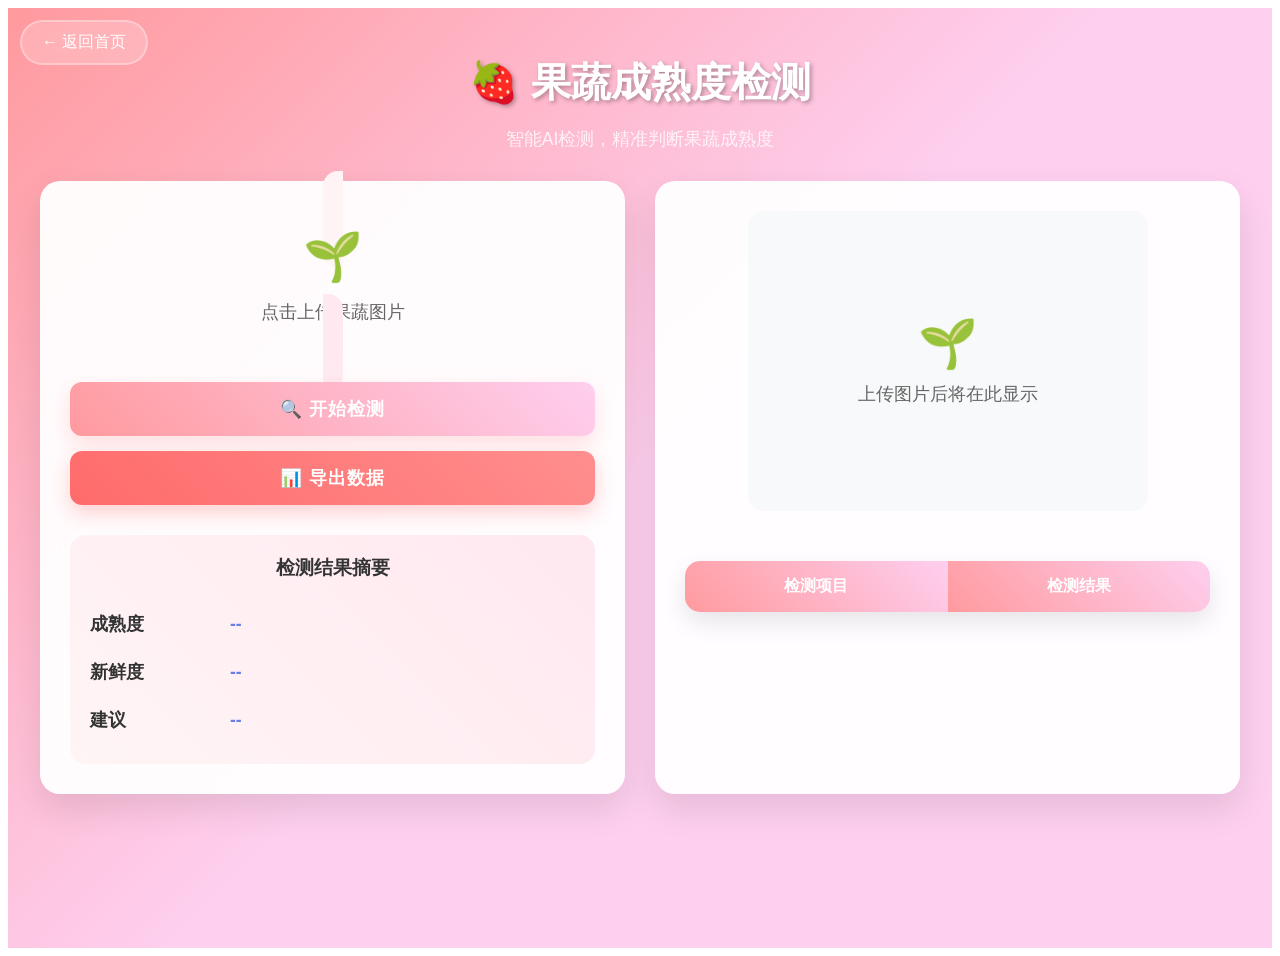
==== back/src/main/resources/templates/maturity-detection.html @ ed48c377 "Initial commit" ====
<!DOCTYPE html>
<html lang="zh-CN" xmlns:th="http://www.thymeleaf.org">
<head>
    <meta charset="UTF-8">
    <meta name="viewport" content="width=device-width, initial-scale=1.0">
    <title>果蔬成熟度检测</title>
    <link rel="stylesheet" href="/css/style.css">
    <style>
        .maturity-detection-container {
            min-height: 100vh;
            background: linear-gradient(135deg, #ff9a9e 0%, #fecfef 50%, #fecfef 100%);
            font-family: 'Segoe UI', Tahoma, Geneva, Verdana, sans-serif;
            padding: 20px;
        }
        
        .header-section {
            text-align: center;
            margin-bottom: 30px;
        }
        
        .page-title {
            font-size: 2.5rem;
            font-weight: 700;
            color: white;
            text-shadow: 2px 2px 4px rgba(0,0,0,0.3);
            margin-bottom: 10px;
        }
        
        .return-btn {
            position: absolute;
            top: 20px;
            left: 20px;
            background: rgba(255,255,255,0.2);
            color: white;
            border: 2px solid rgba(255,255,255,0.3);
            padding: 10px 20px;
            border-radius: 25px;
            cursor: pointer;
            transition: all 0.3s ease;
            backdrop-filter: blur(10px);
        }
        
        .return-btn:hover {
            background: rgba(255,255,255,0.3);
            transform: translateY(-2px);
        }
        
        .main-content {
            display: flex;
            gap: 30px;
            max-width: 1200px;
            margin: 0 auto;
            align-items: stretch;
        }
        
        .control-panel {
            flex: 1;
            background: rgba(255,255,255,0.95);
            border-radius: 20px;
            padding: 30px;
            box-shadow: 0 15px 35px rgba(0,0,0,0.1);
            backdrop-filter: blur(10px);
            display: flex;
            flex-direction: column;
        }
        
        .upload-section {
            text-align: center;
            margin-bottom: 30px;
        }
        
        .upload-area {
            border-radius: 15px;
            padding: 40px 20px;
            margin-bottom: 20px;
            transition: all 0.3s ease;
            cursor: pointer;
            background: linear-gradient(45deg, #fff5f5, #ffe8f0);
        }
        
        .upload-area:hover {
            border-color: #fecfef;
            background: linear-gradient(45deg, #ffe8f0, #fff0f8);
            transform: translateY(-2px);
        }
        
        .upload-icon {
            font-size: 3rem;
            color: #ff9a9e;
            margin-bottom: 15px;
        }
        
        .upload-text {
            font-size: 1.1rem;
            color: #666;
            font-weight: 500;
        }
        
        .file-name {
            color: #ff9a9e;
            font-weight: 600;
            margin-top: 10px;
        }
        
        .action-buttons {
            display: flex;
            flex-direction: column;
            gap: 15px;
            margin-bottom: 30px;
        }
        
        .btn {
            padding: 15px 25px;
            border: none;
            border-radius: 12px;
            font-size: 1.1rem;
            font-weight: 600;
            cursor: pointer;
            transition: all 0.3s ease;
            text-transform: uppercase;
            letter-spacing: 1px;
        }
        
        .btn-primary {
            background: linear-gradient(45deg, #ff9a9e, #fecfef);
            color: white;
            box-shadow: 0 8px 20px rgba(255, 154, 158, 0.3);
        }
        
        .btn-primary:hover {
            transform: translateY(-3px);
            box-shadow: 0 12px 25px rgba(255, 154, 158, 0.4);
        }
        
        .btn-secondary {
            background: linear-gradient(45deg, #FF6B6B, #FF8E8E);
            color: white;
            box-shadow: 0 8px 20px rgba(255, 107, 107, 0.3);
        }
        
        .btn-secondary:hover {
            transform: translateY(-3px);
            box-shadow: 0 12px 25px rgba(255, 107, 107, 0.4);
        }
        
        .result-summary {
            background: linear-gradient(45deg, #fff5f5, #ffe8f0);
            border-radius: 15px;
            padding: 20px;
        }
        
        .result-summary .result-item {
            display: table !important;
            width: 100% !important;
            padding: 12px 0 !important;
            font-size: 1.1rem !important;
            border: none !important;
            border-bottom: none !important;
            border-top: none !important;
        }
        
        .result-summary .result-label {
            display: table-cell !important;
            font-weight: 600 !important;
            color: #333 !important;
            width: 120px !important;
            padding-right: 20px !important;
            vertical-align: middle !important;
            border: none !important;
        }
        
        .result-summary .result-value {
            display: table-cell !important;
            font-weight: 700 !important;
            color: #667eea !important;
            vertical-align: middle !important;
            border: none !important;
        }
        
        .display-panel {
            flex: 1;
            background: rgba(255,255,255,0.95);
            border-radius: 20px;
            padding: 30px;
            box-shadow: 0 15px 35px rgba(0,0,0,0.1);
            backdrop-filter: blur(10px);
            display: flex;
            flex-direction: column;
        }
        
        .image-container {
            text-align: center;
            margin-bottom: 30px;
            display: flex;
            flex-direction: column;
            align-items: center;
            justify-content: center;
            min-height: 320px;
            border: none !important;
            outline: none !important;
        }
        
        .image-container::before,
        .image-container::after,
        .image-container *::before,
        .image-container *::after {
            display: none !important;
            content: none !important;
        }
        
        .preview-image {
            max-width: 100%;
            max-height: 300px;
            border-radius: 15px;
            box-shadow: 0 10px 25px rgba(0,0,0,0.15);
            transition: transform 0.3s ease;
            border: none !important;
            outline: none !important;
        }
        
        .preview-image:hover {
            transform: scale(1.02);
        }
        
        .results-table {
            width: 100%;
            border-collapse: collapse;
            border-radius: 15px;
            overflow: hidden;
            box-shadow: 0 10px 25px rgba(0,0,0,0.1);
        }
        
        .results-table th {
            background: linear-gradient(45deg, #ff9a9e, #fecfef);
            color: white;
            padding: 15px;
            font-weight: 600;
            text-align: center;
        }
        
        .results-table td {
            padding: 15px;
            text-align: center;
            border-bottom: 1px solid #eee;
            font-weight: 500;
        }
        
        .results-table tbody tr:hover {
            background: linear-gradient(45deg, #fff5f5, #ffe8f0);
        }
        
        .loading-overlay {
            position: fixed;
            top: 0;
            left: 0;
            width: 100%;
            height: 100%;
            background: rgba(0,0,0,0.7);
            display: flex;
            justify-content: center;
            align-items: center;
            z-index: 1000;
        }
        
        .loading-content {
            background: white;
            padding: 40px;
            border-radius: 20px;
            text-align: center;
            box-shadow: 0 20px 40px rgba(0,0,0,0.3);
        }
        
        .spinner {
            width: 50px;
            height: 50px;
            border: 5px solid #f3f3f3;
            border-top: 5px solid #ff9a9e;
            border-radius: 50%;
            animation: spin 1s linear infinite;
            margin: 0 auto 20px;
        }
        
        @keyframes spin {
            0% { transform: rotate(0deg); }
            100% { transform: rotate(360deg); }
        }
        
        .loading-text {
            font-size: 1.2rem;
            color: #333;
            font-weight: 600;
        }
        
        .maturity-badge {
            display: inline-block;
            padding: 5px 12px;
            border-radius: 20px;
            font-size: 0.9rem;
            font-weight: 600;
            margin-left: 10px;
        }
        
        .maturity-high {
            background: linear-gradient(45deg, #4CAF50, #45a049);
            color: white;
        }
        
        .maturity-medium {
            background: linear-gradient(45deg, #FF9800, #F57C00);
            color: white;
        }
        
        .maturity-low {
            background: linear-gradient(45deg, #f44336, #d32f2f);
            color: white;
        }
    </style>
</head>
<body>
    <div class="maturity-detection-container">
        <div class="return-btn" onclick="window.location.href='/index'">
            ← 返回首页
        </div>
        
        <div id="loading" class="loading-overlay" style="display: none;">
            <div class="loading-content">
                <div class="spinner"></div>
                <div class="loading-text">正在检测中，请稍候...</div>
            </div>
        </div>
        
        <div class="header-section">
            <h1 class="page-title">🍓 果蔬成熟度检测</h1>
            <p style="color: rgba(255,255,255,0.8); font-size: 1.1rem;">智能AI检测，精准判断果蔬成熟度</p>
        </div>
        
        <div class="main-content">
            <div class="control-panel">
                <div class="upload-section">
                    <label for="image-upload" class="upload-area">
                        <div class="upload-icon">🌱</div>
                        <div class="upload-text">点击上传果蔬图片</div>
                        <div class="file-name" id="file-name"></div>
                    </label>
                    <input type="file" id="image-upload" accept="image/*" style="display: none;" />
                </div>
                
                <div class="action-buttons">
                    <button id="start-detection" class="btn btn-primary" onclick="startMaturityDetection()">
                        🔍 开始检测
                    </button>
                    <button id="export-data" class="btn btn-secondary" onclick="exportData('maturity')">
                        📊 导出数据
                    </button>
                </div>
                
                <div class="result-summary" style="flex: 1; display: flex; flex-direction: column;">
                    <h3 style="margin-top: 0; color: #333; text-align: center;">检测结果摘要</h3>
                    <div class="result-item">
                        <span class="result-label">成熟度</span>
                        <span class="result-value maturity">--</span>
                    </div>
                    <div class="result-item">
                        <span class="result-label">新鲜度</span>
                        <span class="result-value freshness">--</span>
                    </div>
                    <div class="result-item">
                        <span class="result-label">建议</span>
                        <span class="result-value suggestion">--</span>
                    </div>
                </div>
            </div>
            
            <div class="display-panel">
                <div class="image-container">
                    <div id="image-placeholder" style="
                        width: 100%;
                        max-width: 400px;
                        height: 300px;
                        border-radius: 15px;
                        display: flex;
                        align-items: center;
                        justify-content: center;
                        background: #f8f9fa;
                        color: #666;
                        font-size: 1.1rem;
                        margin: 0 auto 20px auto;
                        border: none !important;
                        outline: none !important;
                    ">
                        <div style="text-align: center;">
                            <div style="font-size: 3rem; margin-bottom: 10px;">🌱</div>
                            <div>上传图片后将在此显示</div>
                        </div>
                    </div>
                    <img id="uploaded-image" class="preview-image" 
                         style="display: none; max-width: 100%; max-height: 300px; border-radius: 15px; box-shadow: 0 10px 25px rgba(0,0,0,0.15);" 
                         alt="上传的图片">
                </div>
                
                <table id="result-table" class="results-table">
                    <thead>
                        <tr>
                            <th>检测项目</th>
                            <th>检测结果</th>
                        </tr>
                    </thead>
                    <tbody>
                        <!-- 这里会动态添加检测结果 -->
                    </tbody>
                </table>
            </div>
        </div>
    </div>
    <script src="/js/main.js"></script>
    <script>
        // 成熟度检测专用函数
        function startMaturityDetection() {
            const fileInput = document.getElementById('image-upload');
            const uploadedImage = document.getElementById('uploaded-image');
            
            if (!fileInput.files[0]) {
                alert('请先上传图片');
                return;
            }
            
            // 显示加载状态
            const detectBtn = document.getElementById('start-detection');
            const originalText = detectBtn.textContent;
            detectBtn.innerHTML = '<span class="loading"></span> 检测中...';
            detectBtn.disabled = true;
            
            // 创建FormData对象
            const formData = new FormData();
            formData.append('file', fileInput.files[0]);
            
            // 发送请求到后端
            fetch('/api/model/detect/maturity', {
                method: 'POST',
                body: formData
            })
            .then(response => response.json())
            .then(data => {
                if (data.success) {
                    displayMaturityResult(data.data);
                } else {
                    alert('检测失败: ' + (data.message || '未知错误'));
                }
            })
            .catch(error => {
                console.error('检测请求失败:', error);
                alert('检测失败: 网络错误或服务器异常');
            })
            .finally(() => {
                // 恢复按钮状态
                detectBtn.textContent = originalText;
                detectBtn.disabled = false;
            });
        }
        
        // 显示成熟度检测结果
        function displayMaturityResult(result) {
            // 更新左侧显示
            document.querySelector('.maturity').textContent = result.maturity || '--';
            document.querySelector('.freshness').textContent = result.maturity_desc || '--';
            document.querySelector('.suggestion').textContent = result.suggestion || '--';
            
            // 更新右侧表格
            const tbody = document.querySelector('#result-table tbody');
            tbody.innerHTML = '';
            
            // 添加检测结果到表格
            const resultItems = [
                { item: '类别', result: result.category || '--' },
                { item: '成熟度', result: result.maturity || '--' },
                { item: '成熟度说明', result: result.maturity_desc || '--' },
                { item: '建议', result: result.suggestion || '--' },
                { item: '置信度', result: (result.confidence !== undefined ? result.confidence : '--') },
                { item: '可信度说明', result: result.confidence_desc || '--' },
                { item: '检测结果', result: result.result || '--' }
            ];
            
            resultItems.forEach(item => {
                const row = tbody.insertRow();
                const itemCell = row.insertCell(0);
                const resultCell = row.insertCell(1);
                itemCell.textContent = item.item;
                resultCell.textContent = item.result;
                itemCell.style.cssText = 'text-align: center; padding: 10px; border: 1px solid #ddd;';
                resultCell.style.cssText = 'text-align: center; padding: 10px; border: 1px solid #ddd;';
            });
        }
        
        // 图片上传处理
        document.getElementById('image-upload').addEventListener('change', function(event) {
            const file = event.target.files[0];
            if (file && file.type.startsWith('image/')) {
                const reader = new FileReader();
                reader.onload = function(e) {
                    const uploadedImage = document.getElementById('uploaded-image');
                    const placeholder = document.getElementById('image-placeholder');
                    
                    // 隐藏占位符，显示图片
                    placeholder.style.display = 'none';
                    uploadedImage.src = e.target.result;
                    uploadedImage.style.display = 'block';
                    
                    // 更新文件名显示
                    document.getElementById('file-name').textContent = file.name;
                };
                reader.readAsDataURL(file);
            }
        });
    </script>
</body>
</html>
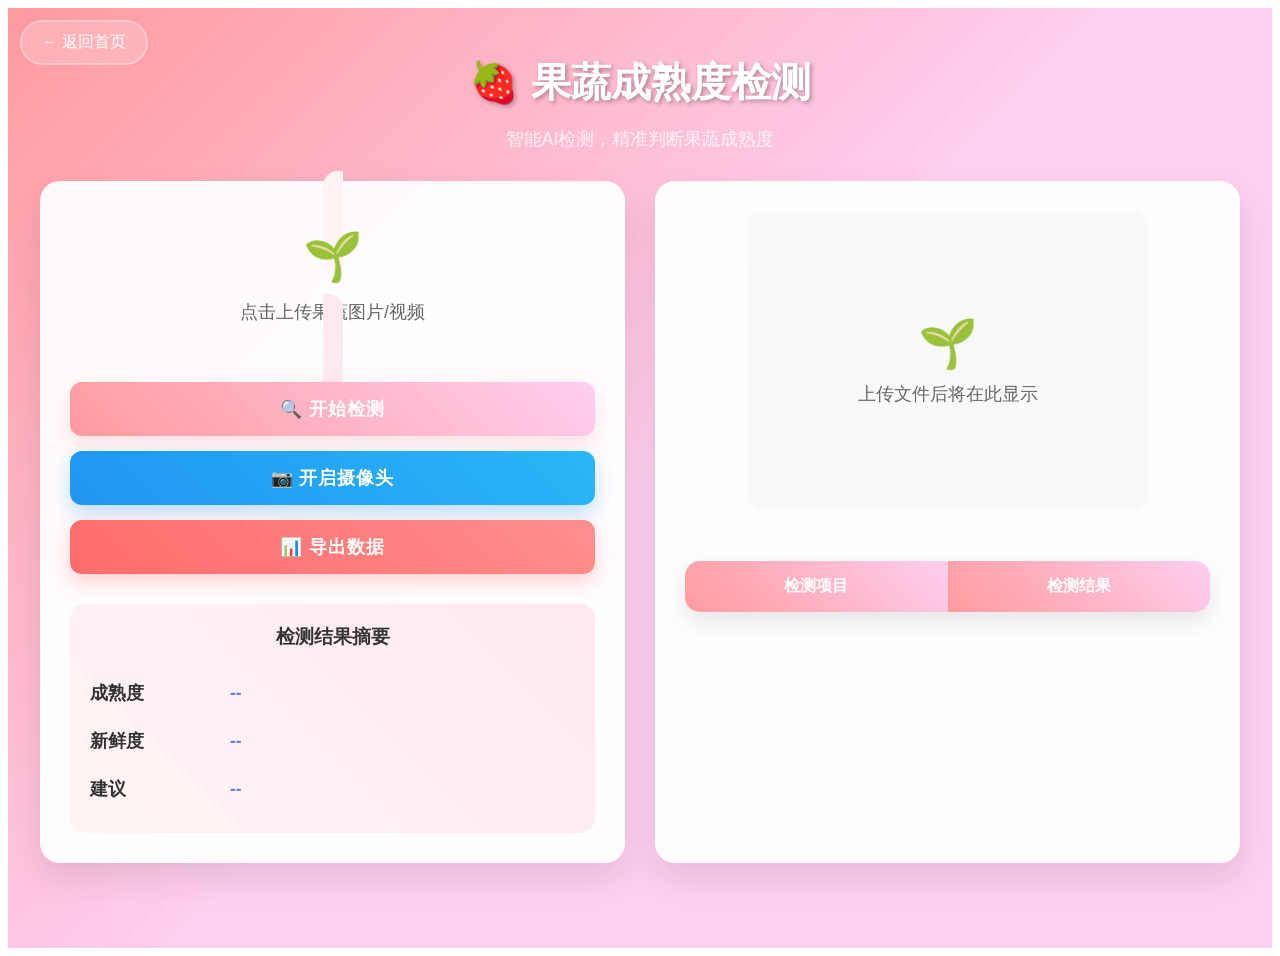
==== commit 96cdd8d0: "Update project" ====
--- a/back/src/main/resources/templates/maturity-detection.html
+++ b/back/src/main/resources/templates/maturity-detection.html
@@ -339,15 +339,18 @@
                 <div class="upload-section">
                     <label for="image-upload" class="upload-area">
                         <div class="upload-icon">🌱</div>
-                        <div class="upload-text">点击上传果蔬图片</div>
+                        <div class="upload-text">点击上传果蔬图片/视频</div>
                         <div class="file-name" id="file-name"></div>
                     </label>
-                    <input type="file" id="image-upload" accept="image/*" style="display: none;" />
+                    <input type="file" id="image-upload" accept="image/*,video/*" style="display: none;" />
                 </div>
                 
                 <div class="action-buttons">
                     <button id="start-detection" class="btn btn-primary" onclick="startMaturityDetection()">
                         🔍 开始检测
+                    </button>
+                    <button id="start-camera" class="btn btn-secondary" onclick="toggleCamera()" style="background: linear-gradient(45deg, #2196F3, #29B6F6); box-shadow: 0 8px 20px rgba(33, 150, 243, 0.3);">
+                        📷 开启摄像头
                     </button>
                     <button id="export-data" class="btn btn-secondary" onclick="exportData('maturity')">
                         📊 导出数据
@@ -372,7 +375,7 @@
             </div>
             
             <div class="display-panel">
-                <div class="image-container">
+                <div class="image-container" id="media-container">
                     <div id="image-placeholder" style="
                         width: 100%;
                         max-width: 400px;
@@ -390,12 +393,42 @@
                     ">
                         <div style="text-align: center;">
                             <div style="font-size: 3rem; margin-bottom: 10px;">🌱</div>
-                            <div>上传图片后将在此显示</div>
+                            <div>上传文件后将在此显示</div>
                         </div>
                     </div>
                     <img id="uploaded-image" class="preview-image" 
                          style="display: none; max-width: 100%; max-height: 300px; border-radius: 15px; box-shadow: 0 10px 25px rgba(0,0,0,0.15);" 
                          alt="上传的图片">
+                    <video id="uploaded-video" class="preview-image" controls
+                           style="display: none; max-width: 100%; max-height: 300px; border-radius: 15px; box-shadow: 0 10px 25px rgba(0,0,0,0.15);">
+                    </video>
+                    <video id="camera-stream" class="preview-image" autoplay playsinline
+                           style="display: none; max-width: 100%; max-height: 300px; border-radius: 15px; box-shadow: 0 10px 25px rgba(0,0,0,0.15); transform: scaleX(-1);">
+                    </video>
+                    <canvas id="camera-canvas" style="display: none;"></canvas>
+                </div>
+                
+                <div id="iot-data-panel" style="display:none; margin-bottom: 20px; padding: 15px; background: #e3f2fd; border-radius: 10px;">
+                    <h4 style="margin-top:0; color:#1976d2;">📡 模拟冷链IoT数据</h4>
+                    <div style="display:flex; justify-content:space-between; text-align:center;">
+                        <div>
+                            <div style="font-size:1.2rem; font-weight:bold; color:#d32f2f;" id="iot-temp">--</div>
+                            <div style="font-size:0.9rem; color:#666;">24h平均温度</div>
+                        </div>
+                        <div>
+                            <div style="font-size:1.2rem; font-weight:bold; color:#0288d1;" id="iot-hum">--</div>
+                            <div style="font-size:0.9rem; color:#666;">平均湿度</div>
+                        </div>
+                        <div>
+                            <div style="font-size:1.2rem; font-weight:bold; color:#388e3c;" id="iot-eth">--</div>
+                            <div style="font-size:0.9rem; color:#666;">乙烯浓度(ppm)</div>
+                        </div>
+                    </div>
+                </div>
+                
+                <div id="fusion-prediction-panel" style="display:none; margin-bottom: 20px; padding: 15px; background: linear-gradient(45deg, #f1f8e9, #dcedc8); border-radius: 10px; border-left: 5px solid #7cb342;">
+                    <h4 style="margin-top:0; color:#33691e;">🔮 多模态融合预测 (视觉 + IoT)</h4>
+                    <p id="fusion-prediction-text" style="color: #33691e; line-height: 1.5; margin-bottom:0; font-weight: 500;"></p>
                 </div>
                 
                 <table id="result-table" class="results-table">
@@ -414,13 +447,112 @@
     </div>
     <script src="/js/main.js"></script>
     <script>
+        let cameraStream = null;
+        let detectionInterval = null;
+        let isCameraActive = false;
+
+        // 切换摄像头状态
+        async function toggleCamera() {
+            const cameraBtn = document.getElementById('start-camera');
+            const cameraVideo = document.getElementById('camera-stream');
+            const placeholder = document.getElementById('image-placeholder');
+            const uploadedImage = document.getElementById('uploaded-image');
+            const uploadedVideo = document.getElementById('uploaded-video');
+            
+            if (isCameraActive) {
+                // 关闭摄像头
+                stopCamera();
+                cameraBtn.innerHTML = '📷 开启摄像头';
+                cameraBtn.style.background = 'linear-gradient(45deg, #2196F3, #29B6F6)';
+                cameraVideo.style.display = 'none';
+                placeholder.style.display = 'flex';
+                isCameraActive = false;
+            } else {
+                // 开启摄像头
+                try {
+                    const stream = await navigator.mediaDevices.getUserMedia({ video: { facingMode: 'environment' } });
+                    cameraStream = stream;
+                    cameraVideo.srcObject = stream;
+                    
+                    // 隐藏其他元素
+                    placeholder.style.display = 'none';
+                    uploadedImage.style.display = 'none';
+                    uploadedVideo.style.display = 'none';
+                    uploadedVideo.pause();
+                    
+                    cameraVideo.style.display = 'block';
+                    cameraBtn.innerHTML = '⏹️ 停止实时检测';
+                    cameraBtn.style.background = 'linear-gradient(45deg, #FF5722, #F44336)';
+                    isCameraActive = true;
+                    
+                    // 开始定时检测
+                    startRealtimeDetection();
+                } catch (err) {
+                    console.error("无法访问摄像头:", err);
+                    alert("无法访问摄像头，请确保已授予权限并且设备有摄像头。");
+                }
+            }
+        }
+
+        function stopCamera() {
+            if (cameraStream) {
+                cameraStream.getTracks().forEach(track => track.stop());
+                cameraStream = null;
+            }
+            if (detectionInterval) {
+                clearInterval(detectionInterval);
+                detectionInterval = null;
+            }
+        }
+
+        function startRealtimeDetection() {
+            // 每秒捕获一帧并发送检测
+            detectionInterval = setInterval(() => {
+                if (!isCameraActive) return;
+                
+                const video = document.getElementById('camera-stream');
+                const canvas = document.getElementById('camera-canvas');
+                const ctx = canvas.getContext('2d');
+                
+                if (video.videoWidth === 0) return; // 视频还没准备好
+                
+                // 设置canvas尺寸与视频一致
+                canvas.width = video.videoWidth;
+                canvas.height = video.videoHeight;
+                
+                // 绘制当前帧
+                ctx.drawImage(video, 0, 0, canvas.width, canvas.height);
+                
+                // 转换为blob并上传
+                canvas.toBlob(blob => {
+                    if (!blob) return;
+                    
+                    const formData = new FormData();
+                    formData.append('file', blob, 'camera_frame.jpg');
+                    
+                    fetch('/api/model/detect/maturity', {
+                        method: 'POST',
+                        body: formData
+                    })
+                    .then(response => response.json())
+                    .then(data => {
+                        if (data.success) {
+                            displayMaturityResult(data.data);
+                        }
+                    })
+                    .catch(err => console.error('实时检测错误:', err));
+                }, 'image/jpeg', 0.8); // 80%质量，减少网络带宽
+                
+            }, 1500); // 每1.5秒检测一次
+        }
+
         // 成熟度检测专用函数
         function startMaturityDetection() {
             const fileInput = document.getElementById('image-upload');
             const uploadedImage = document.getElementById('uploaded-image');
             
             if (!fileInput.files[0]) {
-                alert('请先上传图片');
+                alert('请先上传图片或视频');
                 return;
             }
             
@@ -465,6 +597,24 @@
             document.querySelector('.freshness').textContent = result.maturity_desc || '--';
             document.querySelector('.suggestion').textContent = result.suggestion || '--';
             
+            // 如果有多模态IoT数据
+            if (result.iot_data) {
+                document.getElementById('iot-data-panel').style.display = 'block';
+                document.getElementById('iot-temp').textContent = result.iot_data.temperature_avg + '℃';
+                document.getElementById('iot-hum').textContent = result.iot_data.humidity + '%';
+                document.getElementById('iot-eth').textContent = result.iot_data.ethylene;
+            } else {
+                document.getElementById('iot-data-panel').style.display = 'none';
+            }
+
+            // 如果有多模态融合预测结果
+            if (result.fusion_prediction) {
+                document.getElementById('fusion-prediction-panel').style.display = 'block';
+                document.getElementById('fusion-prediction-text').innerText = result.fusion_prediction;
+            } else {
+                document.getElementById('fusion-prediction-panel').style.display = 'none';
+            }
+            
             // 更新右侧表格
             const tbody = document.querySelector('#result-table tbody');
             tbody.innerHTML = '';
@@ -473,11 +623,10 @@
             const resultItems = [
                 { item: '类别', result: result.category || '--' },
                 { item: '成熟度', result: result.maturity || '--' },
-                { item: '成熟度说明', result: result.maturity_desc || '--' },
                 { item: '建议', result: result.suggestion || '--' },
                 { item: '置信度', result: (result.confidence !== undefined ? result.confidence : '--') },
                 { item: '可信度说明', result: result.confidence_desc || '--' },
-                { item: '检测结果', result: result.result || '--' }
+                { item: '多模态预测', result: result.fusion_prediction ? '已生成' : '--' }
             ];
             
             resultItems.forEach(item => {
@@ -491,24 +640,32 @@
             });
         }
         
-        // 图片上传处理
+        // 文件上传处理
         document.getElementById('image-upload').addEventListener('change', function(event) {
             const file = event.target.files[0];
-            if (file && file.type.startsWith('image/')) {
-                const reader = new FileReader();
-                reader.onload = function(e) {
-                    const uploadedImage = document.getElementById('uploaded-image');
-                    const placeholder = document.getElementById('image-placeholder');
-                    
-                    // 隐藏占位符，显示图片
-                    placeholder.style.display = 'none';
-                    uploadedImage.src = e.target.result;
+            if (file) {
+                const uploadedImage = document.getElementById('uploaded-image');
+                const uploadedVideo = document.getElementById('uploaded-video');
+                const placeholder = document.getElementById('image-placeholder');
+                
+                // 隐藏占位符
+                placeholder.style.display = 'none';
+                
+                const fileURL = URL.createObjectURL(file);
+                
+                if (file.type.startsWith('image/')) {
+                    uploadedVideo.style.display = 'none';
+                    uploadedVideo.pause();
+                    uploadedImage.src = fileURL;
                     uploadedImage.style.display = 'block';
-                    
-                    // 更新文件名显示
-                    document.getElementById('file-name').textContent = file.name;
-                };
-                reader.readAsDataURL(file);
+                } else if (file.type.startsWith('video/')) {
+                    uploadedImage.style.display = 'none';
+                    uploadedVideo.src = fileURL;
+                    uploadedVideo.style.display = 'block';
+                }
+                
+                // 更新文件名显示
+                document.getElementById('file-name').textContent = file.name;
             }
         });
     </script>
